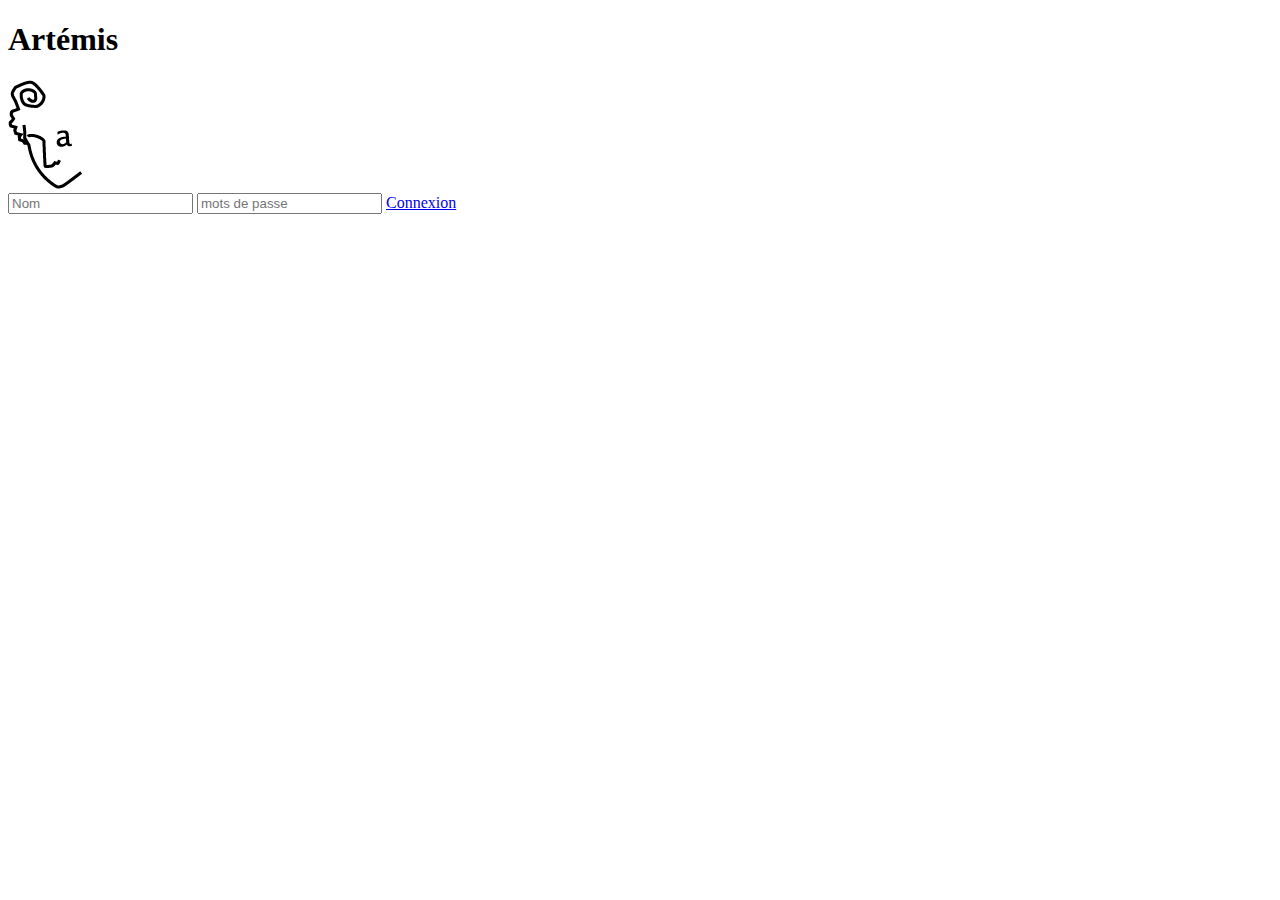
==== admin.html @ cd1d28d1 "creation de la page de connexion" ====
<!DOCTYPE html>
<html lang="fr">
<head>
    <meta charset="UTF-8">
    <meta name="viewport" content="width=device-width, initial-scale=1.0">
    <title>admin-artemis</title>
</head>
<body>
    <div class="interface">
        <h1>Artémis</h1>
        <img src="images/logo-artemis.png" alt="logo d'artemis">
        <form action="connexion">
            <input type="text" placeholder="Nom">
            <input type="password" placeholder="mots de passe">
            <a href="menu.html">Connexion</a>
        </form>
    </div>
</body>
</html>
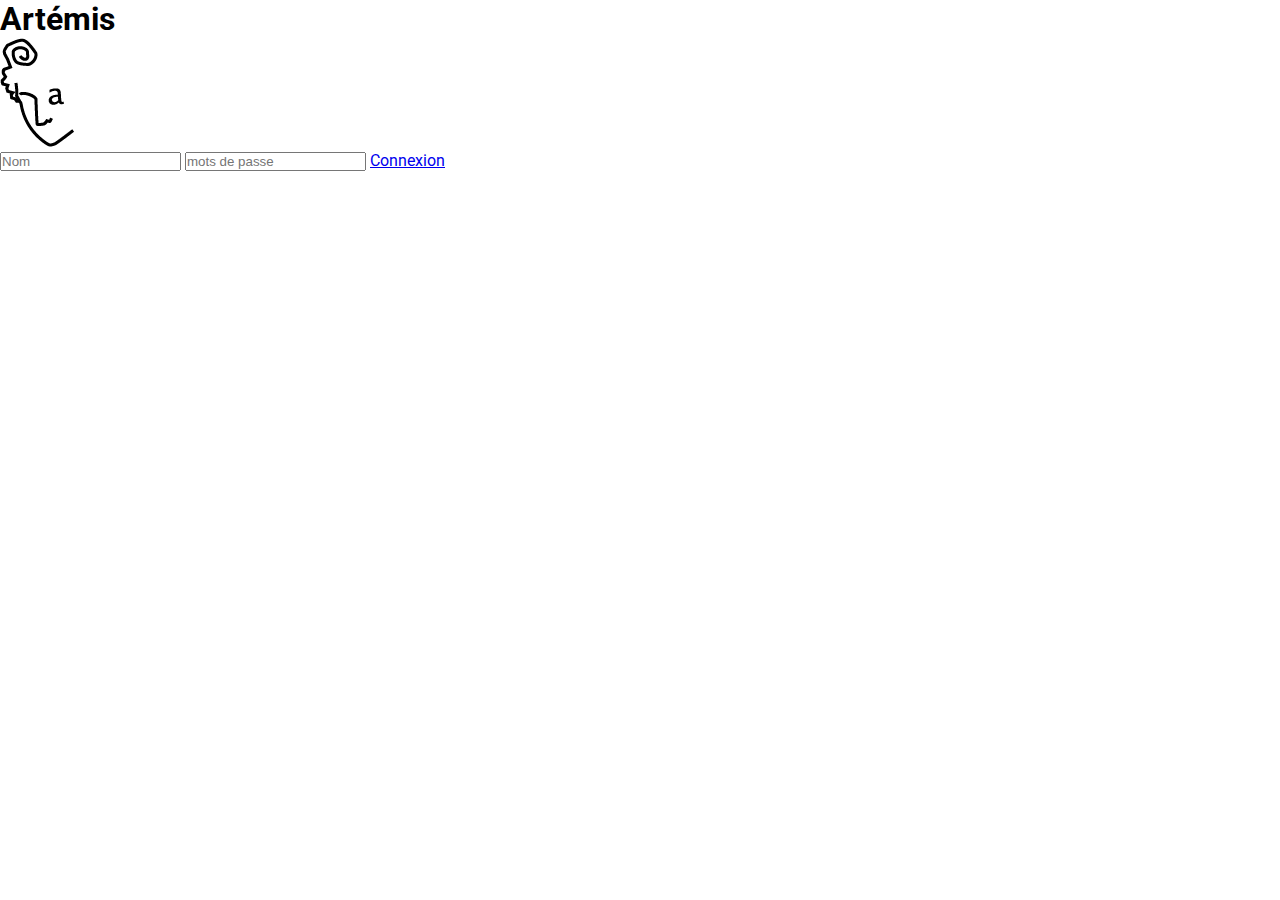
==== commit 937beb06: "scss creer et link rajouter" ====
--- a/admin.html
+++ b/admin.html
@@ -4,16 +4,22 @@
     <meta charset="UTF-8">
     <meta name="viewport" content="width=device-width, initial-scale=1.0">
     <title>admin-artemis</title>
+    <link rel="stylesheet" href="boilerplateSASS/style.css">
+    <link href="https://fonts.googleapis.com/css2?family=Playfair+Display:wght@400;500;700;900&family=Roboto:ital,wght@0,300;0,400;0,500;0,700;0,900;1,300;1,400&display=swap" rel="stylesheet"></head>
+    <script src="https://ajax.googleapis.com/ajax/libs/jquery/2.1.1/jquery.min.js"></script>
 </head>
 <body>
     <div class="interface">
-        <h1>Artémis</h1>
-        <img src="images/logo-artemis.png" alt="logo d'artemis">
+        <div class="titre">
+            <h1>Artémis</h1>
+            <img src="images/logo-artemis.png" alt="logo d'artemis">
+        </div>
         <form action="connexion">
             <input type="text" placeholder="Nom">
             <input type="password" placeholder="mots de passe">
             <a href="menu.html">Connexion</a>
         </form>
     </div>
+    <script src="js/script.js"></script>
 </body>
 </html>--- a/boilerplateSASS/style.css
+++ b/boilerplateSASS/style.css
@@ -0,0 +1,1447 @@
+:root {
+  --rose: #f2b3bf;
+  --bleu:#a0f2f2;
+  --jaune:#f2ce1b;
+  --orange:#f2a007;
+  --rougeorange:#f25d07;
+  --gris:#454545;
+  --blanc:#fff;
+  --noir:#000;
+}
+
+html {
+  font-family: 'Roboto', sans-serif;
+  font-size: 16px;
+}
+
+* {
+  margin: 0;
+  padding: 0;
+  -webkit-box-sizing: border-box;
+          box-sizing: border-box;
+}
+
+*:before {
+  margin: 0;
+  padding: 0;
+  -webkit-box-sizing: border-box;
+          box-sizing: border-box;
+}
+
+*:after {
+  margin: 0;
+  padding: 0;
+  -webkit-box-sizing: border-box;
+          box-sizing: border-box;
+}
+
+p {
+  letter-spacing: .25rem;
+  line-height: 2rem;
+}
+
+footer {
+  display: -webkit-box;
+  display: -ms-flexbox;
+  display: flex;
+  -webkit-box-orient: vertical;
+  -webkit-box-direction: normal;
+      -ms-flex-direction: column;
+          flex-direction: column;
+  -webkit-box-align: center;
+      -ms-flex-align: center;
+          align-items: center;
+  background-color: var(--rose);
+}
+
+footer p:last-of-type {
+  width: 80%;
+  font-size: .4rem;
+  text-align: center;
+  line-height: .5rem;
+  opacity: .5;
+}
+
+footer p:last-of-type a {
+  color: var(--noir);
+  text-decoration: none;
+}
+
+@-webkit-keyframes haut {
+  from {
+    opacity: 0;
+    top: 0;
+  }
+  to {
+    opacity: .5;
+    top: -100%;
+  }
+}
+
+@keyframes haut {
+  from {
+    opacity: 0;
+    top: 0;
+  }
+  to {
+    opacity: .5;
+    top: -100%;
+  }
+}
+
+@-webkit-keyframes bas {
+  from {
+    opacity: 0;
+    top: 0;
+  }
+  to {
+    opacity: .5;
+    top: 100%;
+  }
+}
+
+@keyframes bas {
+  from {
+    opacity: 0;
+    top: 0;
+  }
+  to {
+    opacity: .5;
+    top: 100%;
+  }
+}
+
+@-webkit-keyframes defilement {
+  from {
+    right: -1000px;
+  }
+  to {
+    right: -450px;
+  }
+}
+
+@keyframes defilement {
+  from {
+    right: -1000px;
+  }
+  to {
+    right: -450px;
+  }
+}
+
+main > header {
+  display: -webkit-box;
+  display: -ms-flexbox;
+  display: flex;
+  -webkit-box-orient: vertical;
+  -webkit-box-direction: normal;
+      -ms-flex-direction: column;
+          flex-direction: column;
+  position: relative;
+  min-height: 80vh;
+  max-height: 80vh;
+  margin: 0 0 6rem 0;
+  overflow: hidden;
+}
+
+main > header div.titre-hero {
+  position: relative;
+  margin: 0 0 0 5em;
+}
+
+main > header div.titre-hero h1 {
+  position: relative;
+  top: 8em;
+  left: 5rem;
+  font-weight: 300;
+  color: var(--gris);
+}
+
+main > header div.titre-hero h1 strong {
+  position: relative;
+  top: -3rem;
+  font-family: 'Playfair Display', serif;
+  font-size: 9rem;
+  color: var(--rose);
+  text-transform: uppercase;
+}
+
+main > header div.titre-hero h1 strong::before {
+  content: 'VOYAGER';
+  position: absolute;
+  top: 0;
+  font-size: 9rem;
+  color: var(--rose);
+  opacity: .5;
+  -webkit-animation: haut;
+          animation: haut;
+  -webkit-animation-duration: 2s;
+          animation-duration: 2s;
+  -webkit-animation-fill-mode: forwards;
+          animation-fill-mode: forwards;
+}
+
+main > header div.titre-hero h1 strong::after {
+  content: 'VOYAGER';
+  position: absolute;
+  top: 0;
+  left: 0;
+  font-size: 9rem;
+  color: var(--rose);
+  opacity: .5;
+  -webkit-animation: bas;
+          animation: bas;
+  -webkit-animation-duration: 2s;
+          animation-duration: 2s;
+  -webkit-animation-fill-mode: forwards;
+          animation-fill-mode: forwards;
+}
+
+main > header div.titre-hero p {
+  font-family: 'Playfair Display', serif;
+  position: relative;
+  top: 5rem;
+  left: 5rem;
+  color: var(--gris);
+}
+
+main > header img {
+  position: absolute;
+  right: 0;
+  bottom: 0;
+  top: 0;
+  z-index: 1;
+}
+
+main > header p.art {
+  font-family: 'Playfair Display', serif;
+  position: absolute;
+  right: 25rem;
+  top: 28rem;
+  font-size: 9rem;
+  color: var(--rose);
+  z-index: 100;
+}
+
+main > header p.art:after {
+  content: '';
+  position: absolute;
+  width: 50rem;
+  height: 10px;
+  top: 100px;
+  background-color: var(--rose);
+  -webkit-animation: defilement;
+          animation: defilement;
+  -webkit-animation-duration: 45s;
+          animation-duration: 45s;
+  -webkit-animation-fill-mode: forwards;
+          animation-fill-mode: forwards;
+  -webkit-animation-timing-function: ease-out;
+          animation-timing-function: ease-out;
+}
+
+main > header div.ariane {
+  letter-spacing: .25rem;
+  line-height: 2rem;
+  position: absolute;
+  bottom: 0;
+  left: 0;
+  right: 0;
+  padding: 1rem;
+  color: var(--blanc);
+  background-color: var(--rose);
+}
+
+main > header div.ariane a {
+  display: -webkit-box;
+  display: -ms-flexbox;
+  display: flex;
+  text-decoration: none;
+  color: var(--noir);
+  letter-spacing: .25rem;
+  line-height: 2rem;
+  color: var(--blanc);
+}
+
+main > header div.ariane a:hover {
+  color: var(--bleu);
+}
+
+section.listeProduits div.liste {
+  display: -webkit-box;
+  display: -ms-flexbox;
+  display: flex;
+  -ms-flex-wrap: wrap;
+      flex-wrap: wrap;
+  -webkit-box-align: center;
+      -ms-flex-align: center;
+          align-items: center;
+  -webkit-box-pack: center;
+      -ms-flex-pack: center;
+          justify-content: center;
+}
+
+section.listeProduits article {
+  display: -webkit-box;
+  display: -ms-flexbox;
+  display: flex;
+  -webkit-box-orient: vertical;
+  -webkit-box-direction: normal;
+      -ms-flex-direction: column;
+          flex-direction: column;
+  -webkit-box-align: center;
+      -ms-flex-align: center;
+          align-items: center;
+  margin: 3em;
+  width: 580px;
+  height: 820px;
+}
+
+section.listeProduits article div.nom-prix {
+  display: -webkit-box;
+  display: -ms-flexbox;
+  display: flex;
+  -webkit-box-align: center;
+      -ms-flex-align: center;
+          align-items: center;
+  width: 100%;
+  font-size: 2rem;
+}
+
+section.listeProduits article div.nom-prix h3 {
+  font-family: 'Playfair Display', serif;
+  margin: 0 auto 0 0;
+  font-weight: 500;
+}
+
+section.listeProduits article p {
+  letter-spacing: .25rem;
+  line-height: 2rem;
+}
+
+section.listeProduits article a {
+  display: -webkit-box;
+  display: -ms-flexbox;
+  display: flex;
+  text-decoration: none;
+  color: var(--noir);
+  border: 3px solid var(--gris);
+  border-radius: 1rem;
+  color: var(--gris);
+  font-weight: 800;
+  -webkit-box-align: center;
+      -ms-flex-align: center;
+          align-items: center;
+  -webkit-box-pack: center;
+      -ms-flex-pack: center;
+          justify-content: center;
+  margin: 2rem 0 0 0;
+  height: .8em;
+  width: .8em;
+  border-radius: 50%;
+  font-size: 6rem;
+  -webkit-transition: .2s;
+  transition: .2s;
+}
+
+section.listeProduits article a:hover {
+  border-color: var(--bleu);
+  color: var(--blanc);
+  background-color: var(--bleu);
+}
+
+section#produits {
+  display: -webkit-box;
+  display: -ms-flexbox;
+  display: flex;
+  -webkit-box-orient: vertical;
+  -webkit-box-direction: normal;
+      -ms-flex-direction: column;
+          flex-direction: column;
+  -webkit-box-align: center;
+      -ms-flex-align: center;
+          align-items: center;
+  text-align: center;
+  overflow: hidden;
+}
+
+section#produits div.titre-section {
+  position: relative;
+}
+
+section#produits div.titre-section h2 {
+  font-family: 'Playfair Display', serif;
+  margin: 1em;
+  color: var(--gris);
+  font-size: 6rem;
+  font-weight: 500;
+  text-transform: uppercase;
+}
+
+section#produits div.titre-section span {
+  font-family: 'Playfair Display', serif;
+  position: absolute;
+  top: 2rem;
+  left: 2rem;
+  color: var(--gris);
+  font-size: 4rem;
+  text-transform: uppercase;
+  z-index: 50;
+}
+
+section#produits div.titre-section span:last-of-type {
+  font-size: 20em;
+  top: -4rem;
+  left: 3rem;
+  opacity: 0.2;
+  z-index: 20;
+}
+
+section#produits article.detail {
+  position: relative;
+  display: -webkit-box;
+  display: -ms-flexbox;
+  display: flex;
+  -ms-flex-wrap: wrap;
+      flex-wrap: wrap;
+  margin: 3rem 0 7rem 0;
+  -webkit-box-pack: justify;
+      -ms-flex-pack: justify;
+          justify-content: space-between;
+  max-width: 1120px;
+}
+
+section#produits article.detail h3 {
+  font-family: 'Playfair Display', serif;
+  position: absolute;
+  right: -1rem;
+  top: -3rem;
+  font-size: 10rem;
+}
+
+section#produits article.detail h3:after {
+  content: '';
+  position: absolute;
+  top: 13rem;
+  right: -30rem;
+  width: 40vw;
+  height: 5px;
+  background-color: var(--noir);
+  overflow: hidden;
+}
+
+section#produits article.detail img {
+  margin: 2rem auto;
+}
+
+section#produits article.detail p {
+  width: 50%;
+  text-align: left;
+}
+
+section#produits article.detail div.prix-panier {
+  display: -webkit-box;
+  display: -ms-flexbox;
+  display: flex;
+  -webkit-box-orient: vertical;
+  -webkit-box-direction: normal;
+      -ms-flex-direction: column;
+          flex-direction: column;
+  -webkit-box-align: center;
+      -ms-flex-align: center;
+          align-items: center;
+}
+
+section#produits article.detail div.prix-panier p {
+  font-size: 2rem;
+  margin: 0;
+}
+
+section#produits article.detail div.prix-panier a {
+  display: -webkit-box;
+  display: -ms-flexbox;
+  display: flex;
+  text-decoration: none;
+  color: var(--noir);
+  border: 3px solid var(--gris);
+  border-radius: 1rem;
+  color: var(--gris);
+  font-weight: 800;
+  letter-spacing: .25rem;
+  line-height: 2rem;
+  margin: 2rem 0;
+  padding: .8rem;
+  -webkit-transition: .2s;
+  transition: .2s;
+}
+
+section#produits article.detail div.prix-panier a:hover {
+  border-color: var(--bleu);
+  color: var(--blanc);
+  background-color: var(--bleu);
+}
+
+section#produits h4 {
+  font-family: 'Playfair Display', serif;
+  position: relative;
+  width: 100vw;
+  left: 0;
+  right: 0;
+  margin: 0 0 3rem 0;
+  font-size: 3rem;
+}
+
+section#produits h4:before {
+  content: '';
+  position: absolute;
+  left: 0;
+  top: 2rem;
+  width: 30vw;
+  height: 10px;
+  background-color: var(--rose);
+}
+
+section#produits h4:after {
+  content: '';
+  position: absolute;
+  right: 0;
+  top: 2rem;
+  width: 30vw;
+  height: 10px;
+  background-color: var(--rose);
+}
+
+section#produits div.suggestions {
+  display: -webkit-box;
+  display: -ms-flexbox;
+  display: flex;
+  margin: 0 0 5rem 0;
+}
+
+section#produits div.suggestions article {
+  margin: 0 2rem;
+  width: 360px;
+  -ms-flex-pack: distribute;
+      justify-content: space-around;
+}
+
+section#produits div.suggestions article div.nom-prix {
+  text-align: left;
+}
+
+section#produits div.suggestions article div.nom-prix h5 {
+  font-family: 'Playfair Display', serif;
+  font-size: 2rem;
+}
+
+section#produits div.suggestions article a {
+  display: -webkit-box;
+  display: -ms-flexbox;
+  display: flex;
+  text-decoration: none;
+  color: var(--noir);
+  border: 3px solid var(--gris);
+  border-radius: 1rem;
+  color: var(--gris);
+  font-weight: 800;
+  -webkit-box-align: center;
+      -ms-flex-align: center;
+          align-items: center;
+  -webkit-box-pack: center;
+      -ms-flex-pack: center;
+          justify-content: center;
+  margin: 2rem 0 0 0;
+  height: .8em;
+  width: .8em;
+  border-radius: 50%;
+  font-size: 6rem;
+  -webkit-transition: .2s;
+  transition: .2s;
+  margin: auto 0;
+  font-size: 4rem;
+}
+
+section#produits div.suggestions article a:hover {
+  border-color: var(--bleu);
+  color: var(--blanc);
+  background-color: var(--bleu);
+}
+
+@-webkit-keyframes hover-fleche {
+  from {
+    background-color: none;
+  }
+  to {
+    background-color: var(--bleu);
+  }
+}
+
+@keyframes hover-fleche {
+  from {
+    background-color: none;
+  }
+  to {
+    background-color: var(--bleu);
+  }
+}
+
+.carousel {
+  display: -webkit-box;
+  display: -ms-flexbox;
+  display: flex;
+  -webkit-box-orient: vertical;
+  -webkit-box-direction: normal;
+      -ms-flex-direction: column;
+          flex-direction: column;
+  -webkit-box-align: center;
+      -ms-flex-align: center;
+          align-items: center;
+  position: relative;
+  height: 580px;
+  width: 50%;
+  margin: 4rem auto;
+}
+
+.carousel .carousel-fleche {
+  position: absolute;
+  top: 50%;
+  -webkit-transform: translateY(-50%);
+          transform: translateY(-50%);
+  background: transparent;
+  border: 0;
+  cursor: pointer;
+}
+
+.carousel .carousel-fleche img {
+  width: 3rem;
+  z-index: 100;
+  border-radius: 50%;
+}
+
+.carousel .carousel-fleche img:hover {
+  -webkit-animation: hover-fleche;
+          animation: hover-fleche;
+  -webkit-animation-duration: .2s;
+          animation-duration: .2s;
+  -webkit-animation-fill-mode: forwards;
+          animation-fill-mode: forwards;
+}
+
+.carousel .gauche {
+  left: -4rem;
+  -webkit-transform: rotateZ(180deg);
+          transform: rotateZ(180deg);
+}
+
+.carousel .droite {
+  right: -4rem;
+}
+
+.carousel .cacher {
+  display: none;
+}
+
+.carousel .carousel_liste-container {
+  height: 100%;
+  width: 468px;
+  position: relative;
+  overflow: hidden;
+}
+
+.carousel .carousel_liste-container .carousel-liste {
+  list-style-type: none;
+  position: relative;
+  height: 100%;
+  -webkit-transition: -webkit-transform 250ms ease-in;
+  transition: -webkit-transform 250ms ease-in;
+  transition: transform 250ms ease-in;
+  transition: transform 250ms ease-in, -webkit-transform 250ms ease-in;
+}
+
+.carousel .carousel_liste-container .carousel-liste .carousel-item {
+  position: absolute;
+  top: 0;
+  bottom: 0;
+  width: 100%;
+}
+
+.carousel .carousel_liste-container .carousel-liste .carousel-item .carousel-image {
+  width: 100%;
+  height: 100%;
+  -o-object-fit: cover;
+     object-fit: cover;
+}
+
+.carousel .carousel-nav {
+  display: -webkit-box;
+  display: -ms-flexbox;
+  display: flex;
+  -webkit-box-pack: center;
+      -ms-flex-pack: center;
+          justify-content: center;
+  padding: 10px 0;
+}
+
+.carousel .carousel-nav .carousel-indicator {
+  border: 0;
+  border-radius: 50%;
+  height: 15px;
+  width: 15px;
+  margin: 0 12px;
+  background-color: rgba(0, 0, 0, 0.3);
+  cursor: pointer;
+}
+
+.carousel .carousel-nav .carousel-indicator:first-of-type:hover {
+  background-color: var(--jaune);
+}
+
+.carousel .carousel-nav .carousel-indicator:last-of-type:hover {
+  background-color: var(--bleu);
+}
+
+.carousel .carousel-nav .carousel-indicator:hover {
+  background-color: var(--rose);
+}
+
+.carousel .carousel-nav .focus {
+  background-color: rgba(0, 0, 0, 0.7);
+}
+
+a.voirProduit {
+  display: -webkit-box;
+  display: -ms-flexbox;
+  display: flex;
+  text-decoration: none;
+  color: var(--noir);
+  border: 3px solid var(--gris);
+  border-radius: 1rem;
+  color: var(--gris);
+  font-weight: 800;
+  letter-spacing: .25rem;
+  line-height: 2rem;
+  padding: 1rem;
+  margin-bottom: 3rem;
+  -webkit-transition: .2s;
+  transition: .2s;
+}
+
+a.voirProduit:hover {
+  border-color: var(--bleu);
+  color: var(--blanc);
+  background-color: var(--bleu);
+}
+
+section#commander {
+  display: -webkit-box;
+  display: -ms-flexbox;
+  display: flex;
+  -webkit-box-orient: vertical;
+  -webkit-box-direction: normal;
+      -ms-flex-direction: column;
+          flex-direction: column;
+  -webkit-box-align: center;
+      -ms-flex-align: center;
+          align-items: center;
+  background-color: var(--bleu);
+}
+
+section#commander div.titre-commander {
+  position: relative;
+}
+
+section#commander div.titre-commander span {
+  font-family: 'Playfair Display', serif;
+  position: absolute;
+  top: 5rem;
+  left: 8rem;
+  font-size: 2rem;
+  color: var(--gris);
+  opacity: .8;
+}
+
+section#commander div.titre-commander h2 {
+  font-family: 'Playfair Display', serif;
+  margin: 1em;
+  color: var(--gris);
+  font-size: 6rem;
+  font-weight: 500;
+  text-transform: uppercase;
+}
+
+section#commander p {
+  margin: 1rem;
+}
+
+section#commander p strong {
+  font-family: 'Playfair Display', serif;
+  margin: 0 1rem;
+  font-size: 5rem;
+  font-weight: 300;
+  color: var(--blanc);
+}
+
+section#commander strong.one {
+  display: inline-block;
+  -webkit-transform: rotateZ(45deg);
+          transform: rotateZ(45deg);
+}
+
+section#commander strong.two {
+  display: inline-block;
+  -webkit-transform: rotateZ(-45deg);
+          transform: rotateZ(-45deg);
+}
+
+section#commander strong.three {
+  display: inline-block;
+  -webkit-transform: rotateZ(20);
+          transform: rotateZ(20);
+}
+
+section#commander p:last-of-type {
+  margin: 1em 0 6rem 0;
+  font-size: 3rem;
+  color: var(--blanc);
+}
+
+section#about {
+  display: -webkit-box;
+  display: -ms-flexbox;
+  display: flex;
+  -webkit-box-orient: vertical;
+  -webkit-box-direction: normal;
+      -ms-flex-direction: column;
+          flex-direction: column;
+  -webkit-box-align: center;
+      -ms-flex-align: center;
+          align-items: center;
+  position: relative;
+  padding: 5em 0;
+}
+
+section#about h2 {
+  font-family: 'Playfair Display', serif;
+  margin: 0 auto 0 5rem;
+  font-size: 20em;
+  color: var(--gris);
+  z-index: 75;
+}
+
+section#about div.contenue-about {
+  display: -webkit-box;
+  display: -ms-flexbox;
+  display: flex;
+  -ms-flex-pack: distribute;
+      justify-content: space-around;
+}
+
+section#about div.contenue-about div.info {
+  width: 40%;
+  margin: 0 auto 0 5rem;
+  z-index: 55;
+}
+
+section#about div.contenue-about div.info p {
+  margin: 2rem 0;
+}
+
+section#about div.contenue-about div.sculpture {
+  font-family: 'Playfair Display', serif;
+  display: -webkit-box;
+  display: -ms-flexbox;
+  display: flex;
+  -webkit-box-orient: vertical;
+  -webkit-box-direction: normal;
+      -ms-flex-direction: column;
+          flex-direction: column;
+  -webkit-box-align: center;
+      -ms-flex-align: center;
+          align-items: center;
+  -ms-flex-pack: distribute;
+      justify-content: space-around;
+  position: absolute;
+  right: 20rem;
+  top: 0;
+  bottom: 0;
+  font-size: 8em;
+  color: var(--rose);
+  z-index: 50;
+  overflow: hidden;
+}
+
+section#about img {
+  position: absolute;
+  right: 0;
+  bottom: 0;
+  width: 650px;
+  z-index: 100;
+}
+
+section#horaire {
+  display: -webkit-box;
+  display: -ms-flexbox;
+  display: flex;
+  -webkit-box-orient: vertical;
+  -webkit-box-direction: normal;
+      -ms-flex-direction: column;
+          flex-direction: column;
+  -webkit-box-align: center;
+      -ms-flex-align: center;
+          align-items: center;
+  background-color: var(--jaune);
+  position: relative;
+}
+
+section#horaire h2 {
+  font-family: 'Playfair Display', serif;
+  margin: 1em;
+  color: var(--gris);
+  font-size: 6rem;
+  font-weight: 500;
+  text-transform: uppercase;
+}
+
+section#horaire div.horaire-contenu {
+  display: -webkit-box;
+  display: -ms-flexbox;
+  display: flex;
+  margin: 0 0 5rem 0;
+  width: 100%;
+  -webkit-box-pack: space-evenly;
+      -ms-flex-pack: space-evenly;
+          justify-content: space-evenly;
+}
+
+section#horaire div.horaire-contenu table {
+  letter-spacing: .25rem;
+  line-height: 2rem;
+  width: 45%;
+  z-index: 100;
+}
+
+section#horaire div.horaire-contenu table:before {
+  content: "";
+  position: absolute;
+  right: -5rem;
+  top: 0;
+  width: 30rem;
+  height: 30rem;
+  background-color: var(--bleu);
+  border-radius: 50%;
+  overflow: hidden;
+  z-index: 10;
+}
+
+section#horaire div.horaire-contenu table tr > td {
+  z-index: 500;
+}
+
+section#horaire div.horaire-contenu p {
+  width: 45%;
+}
+
+section#livraison {
+  display: -webkit-box;
+  display: -ms-flexbox;
+  display: flex;
+  -webkit-box-orient: vertical;
+  -webkit-box-direction: normal;
+      -ms-flex-direction: column;
+          flex-direction: column;
+  -webkit-box-align: center;
+      -ms-flex-align: center;
+          align-items: center;
+  background-color: var(--jaune);
+  text-align: center;
+}
+
+section#livraison h2 {
+  font-family: 'Playfair Display', serif;
+  margin: 1em;
+  color: var(--gris);
+  font-size: 6rem;
+  font-weight: 500;
+  text-transform: uppercase;
+}
+
+section#livraison form {
+  display: -webkit-box;
+  display: -ms-flexbox;
+  display: flex;
+  -webkit-box-orient: vertical;
+  -webkit-box-direction: normal;
+      -ms-flex-direction: column;
+          flex-direction: column;
+  -webkit-box-align: center;
+      -ms-flex-align: center;
+          align-items: center;
+  margin: 1rem 0 3rem 0;
+}
+
+section#livraison form input {
+  letter-spacing: .25rem;
+  line-height: 2rem;
+  margin: 1rem;
+  border: none;
+  padding: .8rem;
+  font-size: 1rem;
+}
+
+section#livraison form input.submit {
+  border: 3px solid var(--gris);
+  border-radius: 1rem;
+  color: var(--gris);
+  font-weight: 800;
+  border-color: var(--blanc);
+  color: var(--blanc);
+  background-color: var(--jaune);
+  -webkit-transition: .2s;
+  transition: .2s;
+}
+
+section#livraison form input.submit:hover {
+  border-color: var(--gris);
+  color: var(--jaune);
+  background-color: var(--gris);
+}
+
+section#promotion {
+  display: -webkit-box;
+  display: -ms-flexbox;
+  display: flex;
+  -webkit-box-orient: vertical;
+  -webkit-box-direction: normal;
+      -ms-flex-direction: column;
+          flex-direction: column;
+  -webkit-box-align: center;
+      -ms-flex-align: center;
+          align-items: center;
+}
+
+section#promotion h2 {
+  font-family: 'Playfair Display', serif;
+  margin: 1em;
+  color: var(--gris);
+  font-size: 6rem;
+  font-weight: 500;
+  text-transform: uppercase;
+}
+
+section#promotion article {
+  width: 80%;
+  display: -webkit-box;
+  display: -ms-flexbox;
+  display: flex;
+}
+
+section#promotion article img {
+  width: 100%;
+}
+
+section#promotion article div.contenu-promo {
+  margin: 0 2rem;
+}
+
+section#promotion article div.contenu-promo h3 {
+  font-family: 'Playfair Display', serif;
+  font-size: 4rem;
+  font-weight: 500;
+}
+
+section#promotion article div.contenu-promo p.price, section#promotion article div.contenu-promo p.first-price {
+  margin: 2rem 0;
+  font-size: 3rem;
+}
+
+section#promotion article div.contenu-promo p.first-price {
+  color: var(--rougeorange);
+  text-decoration: line-through;
+}
+
+section#promotion a {
+  display: -webkit-box;
+  display: -ms-flexbox;
+  display: flex;
+  text-decoration: none;
+  color: var(--noir);
+  letter-spacing: .25rem;
+  line-height: 2rem;
+  border: 3px solid var(--gris);
+  border-radius: 1rem;
+  color: var(--gris);
+  font-weight: 800;
+  margin: 4em 0;
+  padding: .8rem;
+  -webkit-transition: .2s;
+  transition: .2s;
+}
+
+section#promotion a:hover {
+  background-color: var(--rougeorange);
+  border-color: var(--rougeorange);
+  color: var(--blanc);
+}
+
+@-webkit-keyframes hover-social {
+  from {
+    background-color: none;
+  }
+  to {
+    background-color: var(--bleu);
+  }
+}
+
+@keyframes hover-social {
+  from {
+    background-color: none;
+  }
+  to {
+    background-color: var(--bleu);
+  }
+}
+
+@-webkit-keyframes hover-form {
+  from {
+    background-color: var(--rose);
+  }
+  to {
+    background-color: var(--jaune);
+  }
+}
+
+@keyframes hover-form {
+  from {
+    background-color: var(--rose);
+  }
+  to {
+    background-color: var(--jaune);
+  }
+}
+
+section#question {
+  display: -webkit-box;
+  display: -ms-flexbox;
+  display: flex;
+  -webkit-box-orient: vertical;
+  -webkit-box-direction: normal;
+      -ms-flex-direction: column;
+          flex-direction: column;
+  -webkit-box-align: center;
+      -ms-flex-align: center;
+          align-items: center;
+  -ms-flex-pack: distribute;
+      justify-content: space-around;
+  margin: 3em 0 6em 0;
+}
+
+section#question h2 {
+  font-family: 'Playfair Display', serif;
+  margin: 1em;
+  color: var(--gris);
+  font-size: 6rem;
+  font-weight: 500;
+  text-transform: uppercase;
+}
+
+section#question div.contenu-question {
+  display: -webkit-box;
+  display: -ms-flexbox;
+  display: flex;
+}
+
+section#question div.contenu-question div.info {
+  position: relative;
+  top: -4rem;
+  margin: 0 5rem;
+}
+
+section#question div.contenu-question div.info img {
+  margin: 2rem auto;
+}
+
+section#question div.contenu-question div.info address {
+  letter-spacing: .25rem;
+  line-height: 2rem;
+  text-transform: italic;
+}
+
+section#question div.contenu-question div.info ul.social {
+  display: -webkit-box;
+  display: -ms-flexbox;
+  display: flex;
+  -webkit-box-pack: space-evenly;
+      -ms-flex-pack: space-evenly;
+          justify-content: space-evenly;
+  list-style-type: none;
+}
+
+section#question div.contenu-question div.info ul.social img {
+  width: 2rem;
+  border-radius: 50%;
+}
+
+section#question div.contenu-question div.info ul.social img:hover {
+  -webkit-animation: hover-social;
+          animation: hover-social;
+  -webkit-animation-duration: .2s;
+          animation-duration: .2s;
+  -webkit-animation-fill-mode: forwards;
+          animation-fill-mode: forwards;
+}
+
+section#question div.contenu-question form {
+  display: -webkit-box;
+  display: -ms-flexbox;
+  display: flex;
+  -webkit-box-orient: vertical;
+  -webkit-box-direction: normal;
+      -ms-flex-direction: column;
+          flex-direction: column;
+  -webkit-box-align: center;
+      -ms-flex-align: center;
+          align-items: center;
+  margin: auto;
+}
+
+section#question div.contenu-question form input {
+  letter-spacing: .25rem;
+  line-height: 2rem;
+  width: 40em;
+  margin: 0 1rem 1rem 1rem;
+  padding: .5rem;
+  border: none;
+  border-radius: 3px;
+  background-color: var(--rose);
+}
+
+section#question div.contenu-question form input:focus {
+  -webkit-animation: hover-form;
+          animation: hover-form;
+  -webkit-animation-duration: .2s;
+          animation-duration: .2s;
+  -webkit-animation-fill-mode: forwards;
+          animation-fill-mode: forwards;
+}
+
+section#question div.contenu-question form input:last-of-type {
+  border: 3px solid var(--gris);
+  border-radius: 1rem;
+  color: var(--gris);
+  font-weight: 800;
+  width: 10em;
+  border-color: var(--rose);
+  color: var(--rose);
+  font-size: 1rem;
+  background-color: var(--blanc);
+  -webkit-transition: .2s;
+  transition: .2s;
+}
+
+section#question div.contenu-question form input:last-of-type:hover {
+  border-color: var(--rose);
+  color: var(--blanc);
+  background-color: var(--rose);
+}
+
+@-webkit-keyframes hover-nav {
+  from {
+    color: var(--noir);
+  }
+  to {
+    color: var(--rougeorange);
+  }
+}
+
+@keyframes hover-nav {
+  from {
+    color: var(--noir);
+  }
+  to {
+    color: var(--rougeorange);
+  }
+}
+
+@-webkit-keyframes hover-client {
+  from {
+    background-color: none;
+  }
+  to {
+    background-color: var(--bleu);
+  }
+}
+
+@keyframes hover-client {
+  from {
+    background-color: none;
+  }
+  to {
+    background-color: var(--bleu);
+  }
+}
+
+@-webkit-keyframes hover-langue {
+  from {
+    background-color: none;
+  }
+  to {
+    background-color: var(--rose);
+  }
+}
+
+@keyframes hover-langue {
+  from {
+    background-color: none;
+  }
+  to {
+    background-color: var(--rose);
+  }
+}
+
+header {
+  height: 3rem;
+  background-color: rgba(255, 255, 255, 0.473);
+}
+
+header div {
+  position: relative;
+  display: -webkit-box;
+  display: -ms-flexbox;
+  display: flex;
+  -webkit-box-align: center;
+      -ms-flex-align: center;
+          align-items: center;
+  z-index: 1000;
+}
+
+header div img {
+  width: 2rem;
+  margin: 0 1rem;
+}
+
+header div nav {
+  display: -webkit-box;
+  display: -ms-flexbox;
+  display: flex;
+  width: 80%;
+}
+
+header div nav ul {
+  display: -webkit-box;
+  display: -ms-flexbox;
+  display: flex;
+  list-style-type: none;
+  width: 100%;
+  -ms-flex-pack: distribute;
+      justify-content: space-around;
+}
+
+header div nav ul a {
+  display: -webkit-box;
+  display: -ms-flexbox;
+  display: flex;
+  text-decoration: none;
+  color: var(--noir);
+  padding: 1rem;
+}
+
+header div nav ul a:hover {
+  -webkit-animation: hover-nav;
+          animation: hover-nav;
+  -webkit-animation-duration: .2s;
+          animation-duration: .2s;
+  -webkit-animation-fill-mode: forwards;
+          animation-fill-mode: forwards;
+}
+
+header div div.soulignement {
+  position: absolute;
+  width: 5rem;
+  height: 5px;
+  bottom: 0;
+  background-color: var(--rose);
+  z-index: 100;
+}
+
+header div ul.client, header div ul.langue {
+  display: -webkit-box;
+  display: -ms-flexbox;
+  display: flex;
+  list-style-type: none;
+  margin-right: 8rem;
+}
+
+header div ul.client li > img, header div ul.langue li > img {
+  border-radius: 50%;
+  cursor: pointer;
+}
+
+header div ul.client li > img:hover, header div ul.langue li > img:hover {
+  -webkit-animation: hover-client;
+          animation: hover-client;
+  -webkit-animation-duration: .2s;
+          animation-duration: .2s;
+  -webkit-animation-fill-mode: forwards;
+          animation-fill-mode: forwards;
+}
+
+header div ul.langue {
+  margin: 0 2rem 0 auto;
+}
+
+header div ul.langue li {
+  margin: 0 .2rem;
+  border-radius: 50%;
+  opacity: .3;
+  cursor: pointer;
+}
+
+header div ul.langue li:hover {
+  -webkit-animation: hover-langue;
+          animation: hover-langue;
+  -webkit-animation-duration: .2s;
+          animation-duration: .2s;
+  -webkit-animation-fill-mode: forwards;
+          animation-fill-mode: forwards;
+}
+
+header div ul.langue li.onFocus {
+  opacity: 1;
+}
+
+header div a > img.up {
+  -webkit-transform: rotateZ(-90deg);
+          transform: rotateZ(-90deg);
+}
+
+header div a#up {
+  position: absolute;
+  right: 8rem;
+}
+
+header div a#up img {
+  border-radius: 50%;
+}
+
+header div a#up img:hover {
+  -webkit-animation: hover-langue;
+          animation: hover-langue;
+  -webkit-animation-duration: .2s;
+          animation-duration: .2s;
+  -webkit-animation-fill-mode: forwards;
+          animation-fill-mode: forwards;
+}
+
+header div a.hidden {
+  display: none;
+}
+
+div.sticky {
+  position: fixed;
+  top: 0;
+  left: 0;
+  right: 0;
+  background-color: rgba(255, 255, 255, 0.8);
+  z-index: 2000;
+}
+/*# sourceMappingURL=style.css.map */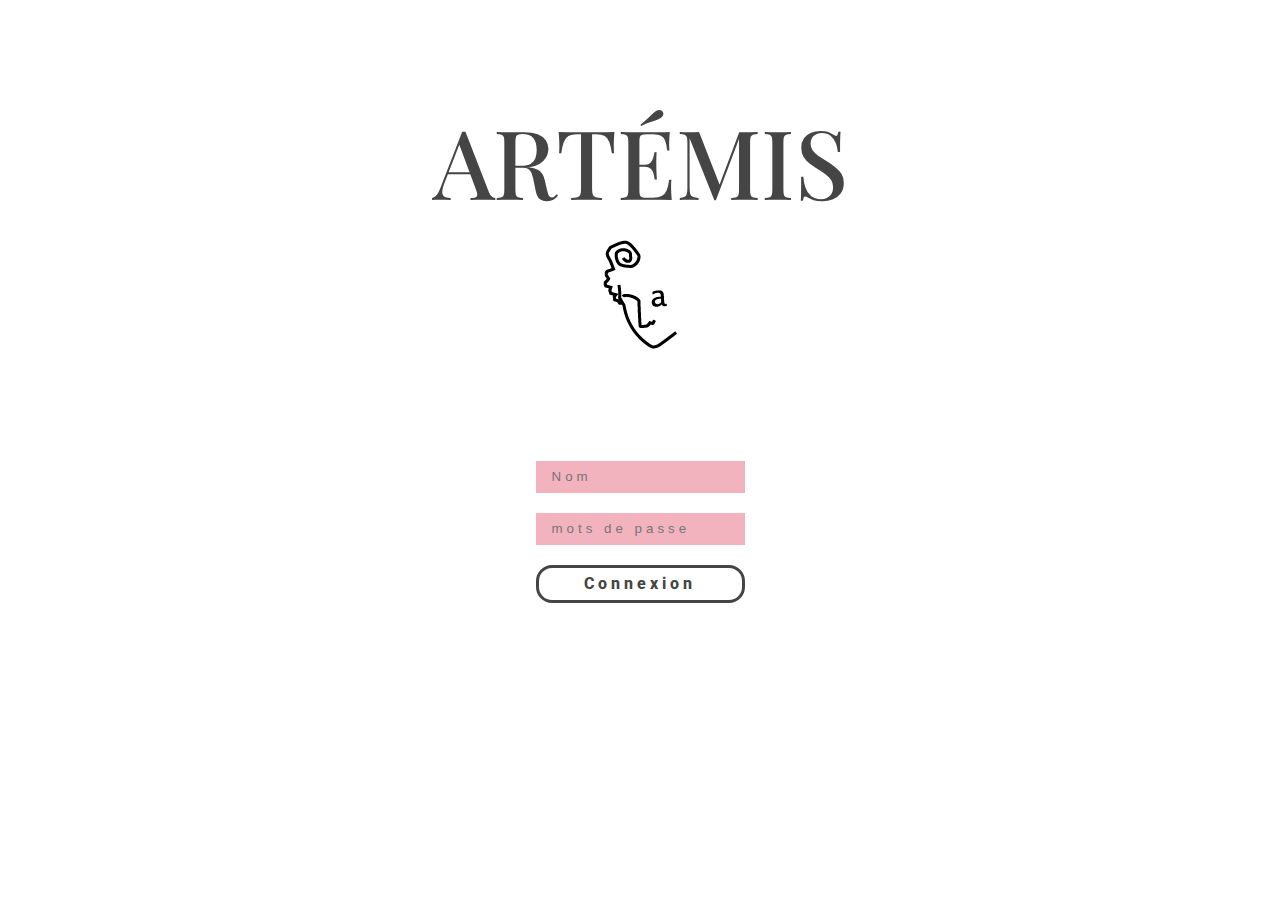
==== commit 7595db5c: "page connexion done" ====
--- a/admin.html
+++ b/admin.html
@@ -9,12 +9,12 @@
     <script src="https://ajax.googleapis.com/ajax/libs/jquery/2.1.1/jquery.min.js"></script>
 </head>
 <body>
-    <div class="interface">
-        <div class="titre">
+    <div class="admin-interface">
+        <div class="admin-titre">
             <h1>Artémis</h1>
             <img src="images/logo-artemis.png" alt="logo d'artemis">
         </div>
-        <form action="connexion">
+        <form action="connexion" class="index">
             <input type="text" placeholder="Nom">
             <input type="password" placeholder="mots de passe">
             <a href="menu.html">Connexion</a>
--- a/boilerplateSASS/style.css
+++ b/boilerplateSASS/style.css
@@ -1444,4 +1444,82 @@
   background-color: rgba(255, 255, 255, 0.8);
   z-index: 2000;
 }
+
+div.admin-interface, div.admin-interface div.admin-titre {
+  display: -webkit-box;
+  display: -ms-flexbox;
+  display: flex;
+  -webkit-box-orient: vertical;
+  -webkit-box-direction: normal;
+      -ms-flex-direction: column;
+          flex-direction: column;
+  -webkit-box-align: center;
+      -ms-flex-align: center;
+          align-items: center;
+}
+
+div.admin-interface div.admin-titre {
+  margin: 0 0 2rem 0;
+}
+
+div.admin-interface div.admin-titre h1 {
+  font-family: 'Playfair Display', serif;
+  margin: 1em;
+  color: var(--gris);
+  font-size: 6rem;
+  font-weight: 500;
+  text-transform: uppercase;
+}
+
+div.admin-interface div.admin-titre img {
+  position: relative;
+  top: -5rem;
+}
+
+div.admin-interface form.index {
+  display: -ms-grid;
+  display: grid;
+  -ms-grid-columns: auto;
+      grid-template-columns: auto;
+  -ms-grid-rows: auto auto auto;
+      grid-template-rows: auto auto auto;
+  grid-gap: 20px;
+}
+
+div.admin-interface form.index input {
+  letter-spacing: .25rem;
+  line-height: 2rem;
+  padding: 0 1rem;
+  border: none;
+  background-color: var(--rose);
+}
+
+div.admin-interface form.index input:focus {
+  background-color: var(--jaune);
+}
+
+div.admin-interface form.index a {
+  display: -webkit-box;
+  display: -ms-flexbox;
+  display: flex;
+  text-decoration: none;
+  color: var(--noir);
+  border: 3px solid var(--gris);
+  border-radius: 1rem;
+  color: var(--gris);
+  font-weight: 800;
+  letter-spacing: .25rem;
+  line-height: 2rem;
+  -webkit-box-pack: center;
+      -ms-flex-pack: center;
+          justify-content: center;
+  -webkit-transition: .2s;
+  transition: .2s;
+}
+
+div.admin-interface form.index a:hover {
+  background-color: var(--jaune);
+  border-color: var(--jaune);
+  color: var(--blanc);
+}
 /*# sourceMappingURL=style.css.map */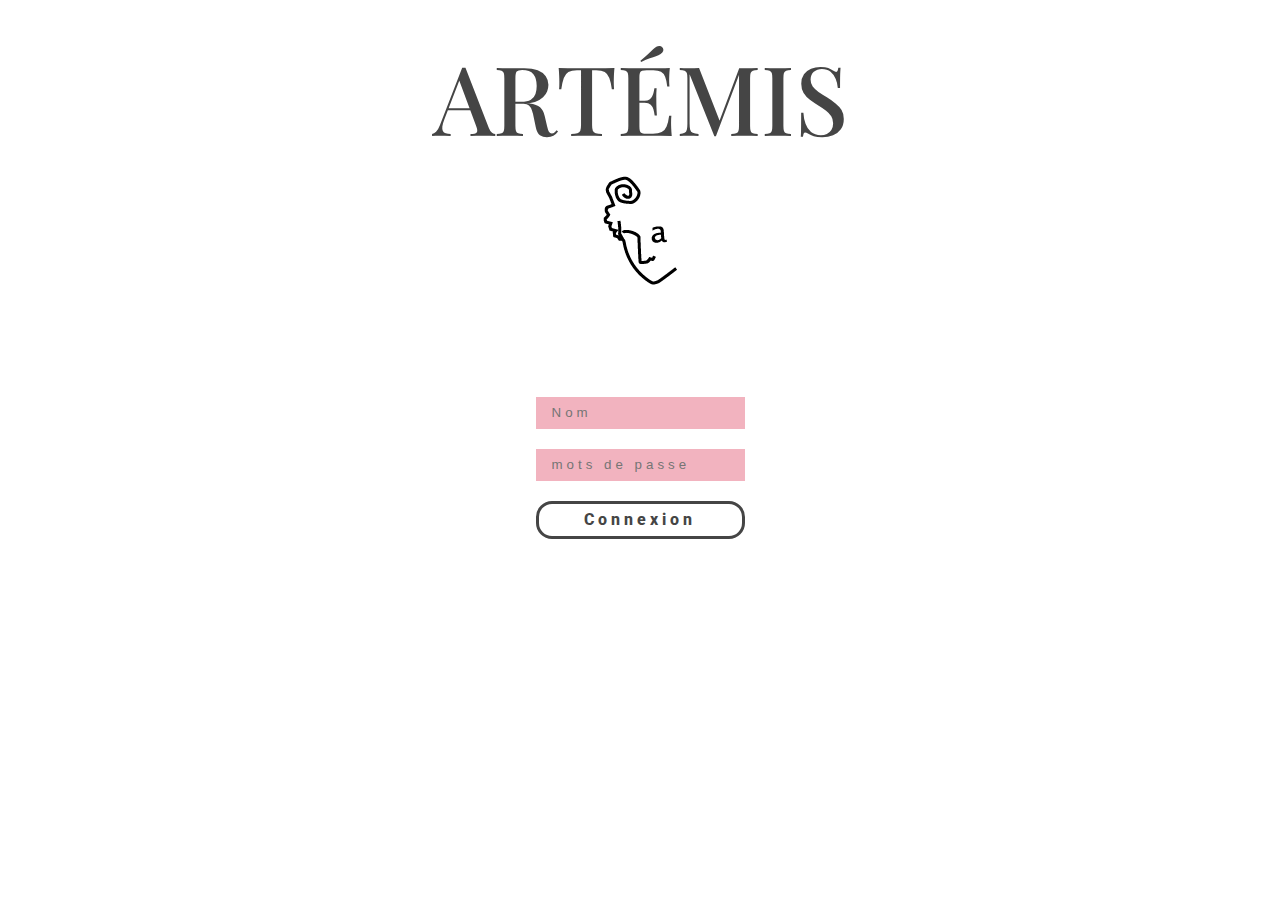
==== commit ef147979: "modif" ====
--- a/admin.html
+++ b/admin.html
@@ -17,7 +17,7 @@
         <form action="connexion" class="index">
             <input type="text" placeholder="Nom">
             <input type="password" placeholder="mots de passe">
-            <a href="menu.html">Connexion</a>
+            <a href="adminIndex.html">Connexion</a>
         </form>
     </div>
     <script src="js/script.js"></script>
--- a/boilerplateSASS/style.css
+++ b/boilerplateSASS/style.css
@@ -179,6 +179,7 @@
           animation-duration: 2s;
   -webkit-animation-fill-mode: forwards;
           animation-fill-mode: forwards;
+  z-index: 1;
 }
 
 main > header div.titre-hero h1 strong::after {
@@ -195,6 +196,7 @@
           animation-duration: 2s;
   -webkit-animation-fill-mode: forwards;
           animation-fill-mode: forwards;
+  z-index: 1;
 }
 
 main > header div.titre-hero p {
@@ -210,7 +212,7 @@
   right: 0;
   bottom: 0;
   top: 0;
-  z-index: 1;
+  z-index: 10;
 }
 
 main > header p.art {
@@ -1469,6 +1471,7 @@
   font-size: 6rem;
   font-weight: 500;
   text-transform: uppercase;
+  margin-top: 2rem;
 }
 
 div.admin-interface div.admin-titre img {
@@ -1522,4 +1525,189 @@
   border-color: var(--jaune);
   color: var(--blanc);
 }
+
+h2 {
+  font-family: 'Playfair Display', serif;
+  margin: 1em;
+  color: var(--gris);
+  font-size: 6rem;
+  font-weight: 500;
+  text-transform: uppercase;
+  font-size: 2rem;
+  margin-bottom: 4rem;
+}
+
+div.admin-liste {
+  display: -ms-grid;
+  display: grid;
+  -ms-grid-columns: auto auto;
+      grid-template-columns: auto auto;
+  -webkit-column-gap: 50px;
+          column-gap: 50px;
+  margin: 1rem 5rem;
+}
+
+div.admin-liste article {
+  margin: 3em;
+  width: 580px;
+  height: 820px;
+}
+
+div.admin-liste article div.nom-prix {
+  display: -webkit-box;
+  display: -ms-flexbox;
+  display: flex;
+  -webkit-box-align: center;
+      -ms-flex-align: center;
+          align-items: center;
+  width: 100%;
+  font-size: 2rem;
+}
+
+div.admin-liste article div.nom-prix h3 {
+  font-family: 'Playfair Display', serif;
+  margin: 0 auto 0 0;
+  font-weight: 500;
+}
+
+div.admin-liste article a {
+  display: -webkit-box;
+  display: -ms-flexbox;
+  display: flex;
+  text-decoration: none;
+  color: var(--noir);
+  letter-spacing: .25rem;
+  line-height: 2rem;
+  border: 3px solid var(--gris);
+  border-radius: 1rem;
+  color: var(--gris);
+  font-weight: 800;
+  margin: 1rem auto;
+  -webkit-box-pack: center;
+      -ms-flex-pack: center;
+          justify-content: center;
+  width: 40%;
+}
+
+div.admin-liste article a:hover {
+  background-color: var(--bleu);
+  border-color: var(--bleu);
+  color: var(--blanc);
+}
+
+div.admin-liste article a:last-of-type:hover {
+  background-color: var(--rougeorange);
+  border-color: var(--rougeorange);
+}
+
+ul.admin-index {
+  display: -ms-grid;
+  display: grid;
+  -ms-grid-columns: auto auto auto;
+      grid-template-columns: auto auto auto;
+  -webkit-column-gap: 50px;
+          column-gap: 50px;
+  list-style-type: none;
+}
+
+ul.admin-index li > a {
+  display: -webkit-box;
+  display: -ms-flexbox;
+  display: flex;
+  text-decoration: none;
+  color: var(--noir);
+  letter-spacing: .25rem;
+  line-height: 2rem;
+  padding: 5rem 1rem;
+  background-color: rgba(0, 0, 0, 0.048);
+  -webkit-transition: .2s;
+  transition: .2s;
+}
+
+ul.admin-index li > a:hover {
+  background-color: var(--jaune);
+  border-radius: 2rem;
+}
+
+ul.admin-index .rose:hover {
+  background-color: var(--rose);
+}
+
+ul.admin-index .bleu:hover {
+  background-color: var(--bleu);
+}
+
+div.edit {
+  display: -ms-grid;
+  display: grid;
+  -ms-grid-columns: auto auto;
+      grid-template-columns: auto auto;
+  -webkit-column-gap: 50px;
+          column-gap: 50px;
+  position: relative;
+  top: -2rem;
+  width: 80%;
+}
+
+div.edit div.container {
+  display: -webkit-box;
+  display: -ms-flexbox;
+  display: flex;
+  -webkit-box-pack: center;
+      -ms-flex-pack: center;
+          justify-content: center;
+  -webkit-box-align: center;
+      -ms-flex-align: center;
+          align-items: center;
+}
+
+div.edit div.container:last-of-type {
+  -webkit-box-pack: start;
+      -ms-flex-pack: start;
+          justify-content: start;
+}
+
+form.edit-create {
+  position: relative;
+  top: -3rem;
+  display: -ms-grid;
+  display: grid;
+  -ms-grid-rows: auto auto auto auto auto;
+      grid-template-rows: auto auto auto auto auto;
+  row-gap: 20px;
+  text-align: center;
+}
+
+form.edit-create label {
+  letter-spacing: .25rem;
+  line-height: 2rem;
+}
+
+form.edit-create input {
+  letter-spacing: .25rem;
+  line-height: 2rem;
+  padding: 0 1rem;
+  border: none;
+  background-color: var(--rose);
+  -webkit-transition: .2s;
+  transition: .2s;
+}
+
+form.edit-create input:focus {
+  background-color: var(--jaune);
+}
+
+form.edit-create input:last-of-type {
+  border: 3px solid var(--gris);
+  border-radius: 1rem;
+  color: var(--gris);
+  font-weight: 800;
+  background-color: var(--blanc);
+}
+
+form.edit-create input:last-of-type:hover {
+  background-color: var(--bleu);
+  border-color: var(--bleu);
+  color: var(--blanc);
+}
 /*# sourceMappingURL=style.css.map */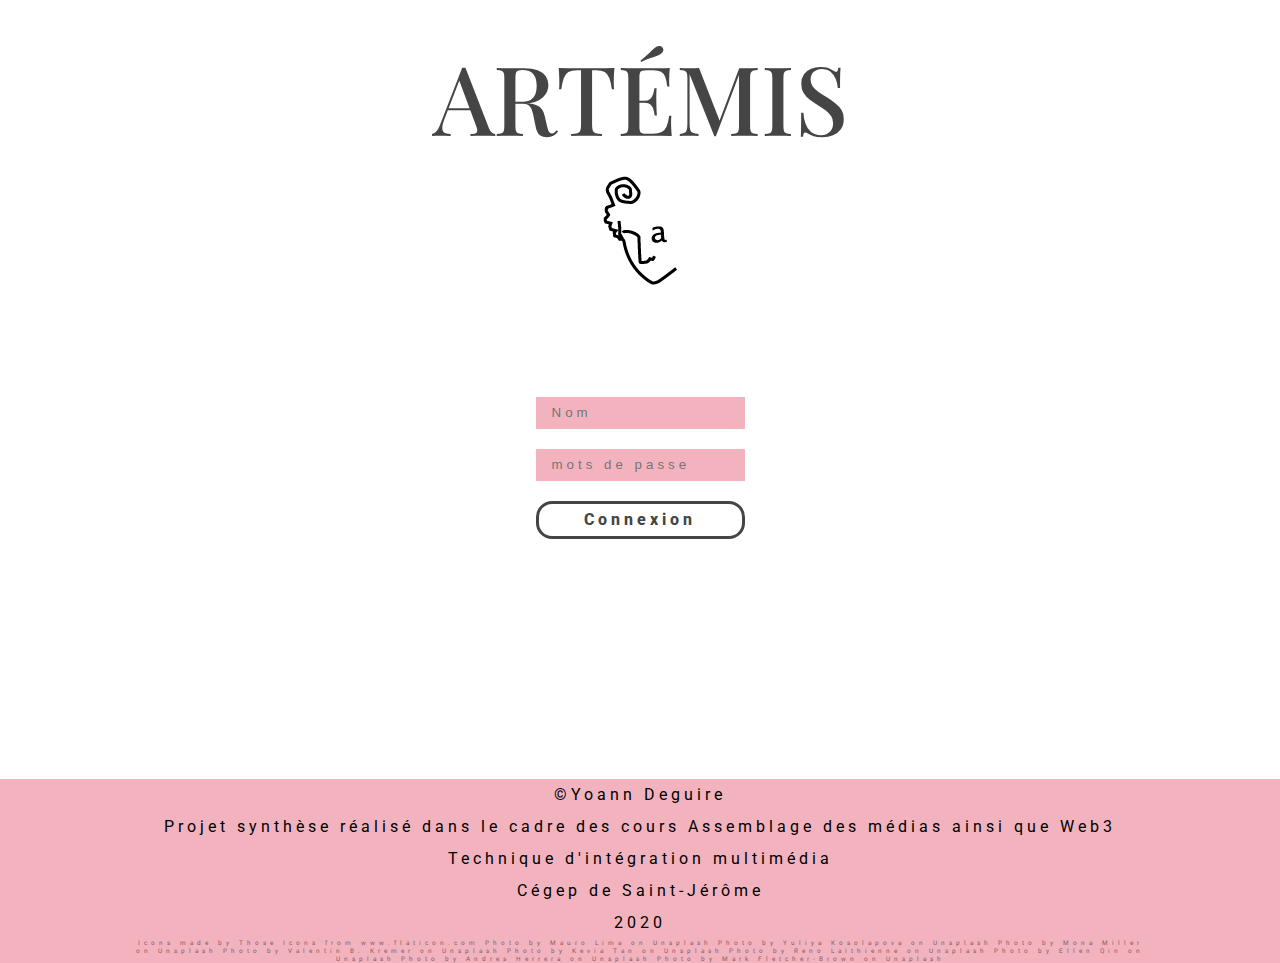
==== commit ff3cbbb2: "finito mouchacho" ====
--- a/admin.html
+++ b/admin.html
@@ -20,6 +20,14 @@
             <a href="adminIndex.html">Connexion</a>
         </form>
     </div>
+    <footer>
+        <p>&#169;Yoann Deguire</p>
+        <p>Projet synthèse réalisé dans le cadre des cours Assemblage des médias ainsi que Web3</p>
+        <p>Technique d'intégration multimédia</p>
+        <p>Cégep de Saint-Jérôme</p>
+        <p>2020</p>
+        <p>Icons made by <a href="https://www.flaticon.com/authors/those-icons" title="Those Icons">Those Icons</a> from <a href="https://www.flaticon.com/" title="Flaticon"> www.flaticon.com</a> Photo by Mauro Lima on Unsplash Photo by Yuliya Kosolapova on Unsplash Photo by Mona Miller on Unsplash Photo by Valentin B. Kremer on Unsplash Photo by Kevia Tan on Unsplash Photo by Reno Laithienne on Unsplash Photo by Ellen Qin on Unsplash Photo by Andres Herrera on Unsplash Photo by Mark Fletcher-Brown on Unsplash</p>
+    </footer>
     <script src="js/script.js"></script>
 </body>
 </html>--- a/boilerplateSASS/style.css
+++ b/boilerplateSASS/style.css
@@ -40,6 +40,54 @@
   line-height: 2rem;
 }
 
+form.index {
+  display: -ms-grid;
+  display: grid;
+  -ms-grid-columns: auto;
+      grid-template-columns: auto;
+  -ms-grid-rows: auto auto auto;
+      grid-template-rows: auto auto auto;
+  grid-gap: 20px;
+  margin-bottom: 15rem;
+}
+
+form.index input {
+  letter-spacing: .25rem;
+  line-height: 2rem;
+  padding: 0 1rem;
+  border: none;
+  background-color: var(--rose);
+}
+
+form.index input:focus {
+  background-color: var(--jaune);
+}
+
+form.index a {
+  display: -webkit-box;
+  display: -ms-flexbox;
+  display: flex;
+  text-decoration: none;
+  color: var(--noir);
+  border: 3px solid var(--gris);
+  border-radius: 1rem;
+  color: var(--gris);
+  font-weight: 800;
+  letter-spacing: .25rem;
+  line-height: 2rem;
+  -webkit-box-pack: center;
+      -ms-flex-pack: center;
+          justify-content: center;
+  -webkit-transition: .2s;
+  transition: .2s;
+}
+
+form.index a:hover {
+  background-color: var(--jaune);
+  border-color: var(--jaune);
+  color: var(--blanc);
+}
+
 footer {
   display: -webkit-box;
   display: -ms-flexbox;
@@ -108,6 +156,24 @@
   to {
     opacity: .5;
     top: 100%;
+  }
+}
+
+@-webkit-keyframes couleur {
+  form {
+    color: var(--rose);
+  }
+  to {
+    color: var(--rougeorange);
+  }
+}
+
+@keyframes couleur {
+  form {
+    color: var(--rose);
+  }
+  to {
+    color: var(--rougeorange);
   }
 }
 
@@ -147,6 +213,18 @@
 main > header div.titre-hero {
   position: relative;
   margin: 0 0 0 5em;
+  display: -webkit-box;
+  display: -ms-flexbox;
+  display: flex;
+  -webkit-box-orient: vertical;
+  -webkit-box-direction: normal;
+      -ms-flex-direction: column;
+          flex-direction: column;
+  -ms-flex-pack: distribute;
+      justify-content: space-around;
+  -webkit-box-align: start;
+      -ms-flex-align: start;
+          align-items: flex-start;
 }
 
 main > header div.titre-hero h1 {
@@ -199,6 +277,16 @@
   z-index: 1;
 }
 
+main > header div.titre-hero h1 strong.index::before {
+  -webkit-animation-delay: 2s;
+          animation-delay: 2s;
+}
+
+main > header div.titre-hero h1 strong.index::after {
+  -webkit-animation-delay: 2s;
+          animation-delay: 2s;
+}
+
 main > header div.titre-hero p {
   font-family: 'Playfair Display', serif;
   position: relative;
@@ -222,6 +310,14 @@
   top: 28rem;
   font-size: 9rem;
   color: var(--rose);
+  -webkit-animation: couleur;
+          animation: couleur;
+  -webkit-animation-duration: 15s;
+          animation-duration: 15s;
+  -webkit-animation-fill-mode: forwards;
+          animation-fill-mode: forwards;
+  -webkit-animation-delay: 2s;
+          animation-delay: 2s;
   z-index: 100;
 }
 
@@ -459,7 +555,7 @@
   margin: 0;
 }
 
-section#produits article.detail div.prix-panier a {
+section#produits article.detail div.prix-panier button {
   display: -webkit-box;
   display: -ms-flexbox;
   display: flex;
@@ -477,10 +573,66 @@
   transition: .2s;
 }
 
-section#produits article.detail div.prix-panier a:hover {
+section#produits article.detail div.prix-panier button:hover {
   border-color: var(--bleu);
   color: var(--blanc);
   background-color: var(--bleu);
+}
+
+section#produits article.detail div.popup {
+  display: -webkit-box;
+  display: -ms-flexbox;
+  display: flex;
+  -webkit-box-orient: vertical;
+  -webkit-box-direction: normal;
+      -ms-flex-direction: column;
+          flex-direction: column;
+  -webkit-box-align: center;
+      -ms-flex-align: center;
+          align-items: center;
+  align-items: center;
+  position: fixed;
+  width: 600px;
+  height: 200px;
+  top: 40%;
+  left: 40%;
+  background-color: var(--blanc);
+  -webkit-box-shadow: 1em 1em 1em var(--gris);
+          box-shadow: 1em 1em 1em var(--gris);
+  border-radius: 3rem;
+  z-index: 5000;
+  cursor: pointer;
+}
+
+section#produits article.detail div.popup p {
+  margin: auto;
+}
+
+section#produits article.detail div.popup button {
+  border: 3px solid var(--gris);
+  border-radius: 1rem;
+  color: var(--gris);
+  font-weight: 800;
+  letter-spacing: .25rem;
+  line-height: 2rem;
+  margin: 1rem;
+  padding: 1rem;
+}
+
+section#produits article.detail div.popup button:hover {
+  background-color: var(--bleu);
+  border-color: var(--bleu);
+  color: var(--blanc);
+}
+
+section#produits article.detail div.popup button:last-of-type:hover {
+  background-color: var(--rougeorange);
+  border-color: var(--rougeorange);
+  color: var(--blanc);
+}
+
+section#produits article.detail div.close {
+  display: none;
 }
 
 section#produits h4 {
@@ -569,6 +721,24 @@
   background-color: var(--bleu);
 }
 
+@media screen and (min-width: 1080px) {
+  article.detail {
+    width: 500px;
+  }
+}
+
+@media screen and (min-width: 1200px) {
+  article.detail {
+    width: 580px;
+  }
+}
+
+@media screen and (min-width: 1800px) {
+  article.detail {
+    width: 1120px;
+  }
+}
+
 @-webkit-keyframes hover-fleche {
   from {
     background-color: none;
@@ -734,6 +904,24 @@
   background-color: var(--bleu);
 }
 
+@-webkit-keyframes commander {
+  from {
+    background-color: var(-bleu);
+  }
+  to {
+    background-color: var(--jaune);
+  }
+}
+
+@keyframes commander {
+  from {
+    background-color: var(-bleu);
+  }
+  to {
+    background-color: var(--jaune);
+  }
+}
+
 section#commander {
   display: -webkit-box;
   display: -ms-flexbox;
@@ -805,6 +993,33 @@
   margin: 1em 0 6rem 0;
   font-size: 3rem;
   color: var(--blanc);
+}
+
+section#commander.change {
+  -webkit-animation: commander;
+          animation: commander;
+  -webkit-animation-duration: 5s;
+          animation-duration: 5s;
+  -webkit-animation-fill-mode: forwards;
+          animation-fill-mode: forwards;
+}
+
+@-webkit-keyframes about {
+  from {
+    background-color: var(-blanc);
+  }
+  to {
+    background-color: var(--jaune);
+  }
+}
+
+@keyframes about {
+  from {
+    background-color: var(-blanc);
+  }
+  to {
+    background-color: var(--jaune);
+  }
 }
 
 section#about {
@@ -878,6 +1093,33 @@
   bottom: 0;
   width: 650px;
   z-index: 100;
+}
+
+section#about.change {
+  -webkit-animation: about;
+          animation: about;
+  -webkit-animation-duration: 5s;
+          animation-duration: 5s;
+  -webkit-animation-fill-mode: forwards;
+          animation-fill-mode: forwards;
+}
+
+@-webkit-keyframes horaire {
+  from {
+    background-color: var(-jaune);
+  }
+  to {
+    background-color: var(--bleu);
+  }
+}
+
+@keyframes horaire {
+  from {
+    background-color: var(-jaune);
+  }
+  to {
+    background-color: var(--bleu);
+  }
 }
 
 section#horaire {
@@ -943,6 +1185,33 @@
   width: 45%;
 }
 
+section#horaire.change {
+  -webkit-animation: horaire;
+          animation: horaire;
+  -webkit-animation-duration: 5s;
+          animation-duration: 5s;
+  -webkit-animation-fill-mode: forwards;
+          animation-fill-mode: forwards;
+}
+
+@-webkit-keyframes livraison {
+  from {
+    background-color: var(-jaune);
+  }
+  to {
+    background-color: var(--bleu);
+  }
+}
+
+@keyframes livraison {
+  from {
+    background-color: var(-jaune);
+  }
+  to {
+    background-color: var(--bleu);
+  }
+}
+
 section#livraison {
   display: -webkit-box;
   display: -ms-flexbox;
@@ -1003,9 +1272,44 @@
 }
 
 section#livraison form input.submit:hover {
-  border-color: var(--gris);
-  color: var(--jaune);
-  background-color: var(--gris);
+  border-color: var(--rougeorange);
+  color: var(--rougeorange);
+}
+
+section#livraison form input.change {
+  -webkit-animation: livraison;
+          animation: livraison;
+  -webkit-animation-duration: 5s;
+          animation-duration: 5s;
+  -webkit-animation-fill-mode: forwards;
+          animation-fill-mode: forwards;
+}
+
+section#livraison.change {
+  -webkit-animation: livraison;
+          animation: livraison;
+  -webkit-animation-duration: 5s;
+          animation-duration: 5s;
+  -webkit-animation-fill-mode: forwards;
+          animation-fill-mode: forwards;
+}
+
+@-webkit-keyframes promotion {
+  from {
+    background-color: var(-blanc);
+  }
+  to {
+    background-color: var(--jaune);
+  }
+}
+
+@keyframes promotion {
+  from {
+    background-color: var(-blanc);
+  }
+  to {
+    background-color: var(--jaune);
+  }
 }
 
 section#promotion {
@@ -1083,6 +1387,22 @@
   background-color: var(--rougeorange);
   border-color: var(--rougeorange);
   color: var(--blanc);
+}
+
+section#promotion.change {
+  -webkit-animation: promotion;
+          animation: promotion;
+  -webkit-animation-duration: 5s;
+          animation-duration: 5s;
+  -webkit-animation-fill-mode: forwards;
+          animation-fill-mode: forwards;
+}
+
+@media screen and (min-width: 1080px) {
+  div.contenu-promo p:first-of-type {
+    height: 150px;
+    overflow: hidden;
+  }
 }
 
 @-webkit-keyframes hover-social {
@@ -1461,6 +1781,7 @@
 }
 
 div.admin-interface div.admin-titre {
+  height: 30%;
   margin: 0 0 2rem 0;
 }
 
@@ -1477,53 +1798,11 @@
 div.admin-interface div.admin-titre img {
   position: relative;
   top: -5rem;
-}
-
-div.admin-interface form.index {
-  display: -ms-grid;
-  display: grid;
-  -ms-grid-columns: auto;
-      grid-template-columns: auto;
-  -ms-grid-rows: auto auto auto;
-      grid-template-rows: auto auto auto;
-  grid-gap: 20px;
-}
-
-div.admin-interface form.index input {
-  letter-spacing: .25rem;
-  line-height: 2rem;
-  padding: 0 1rem;
-  border: none;
-  background-color: var(--rose);
-}
-
-div.admin-interface form.index input:focus {
-  background-color: var(--jaune);
-}
-
-div.admin-interface form.index a {
-  display: -webkit-box;
-  display: -ms-flexbox;
-  display: flex;
-  text-decoration: none;
-  color: var(--noir);
-  border: 3px solid var(--gris);
-  border-radius: 1rem;
-  color: var(--gris);
-  font-weight: 800;
-  letter-spacing: .25rem;
-  line-height: 2rem;
-  -webkit-box-pack: center;
-      -ms-flex-pack: center;
-          justify-content: center;
-  -webkit-transition: .2s;
-  transition: .2s;
-}
-
-div.admin-interface form.index a:hover {
-  background-color: var(--jaune);
-  border-color: var(--jaune);
-  color: var(--blanc);
+  -webkit-box-flex: 0;
+      -ms-flex-positive: 0;
+          flex-grow: 0;
+  -ms-flex-negative: 0;
+      flex-shrink: 0;
 }
 
 h2 {
@@ -1600,6 +1879,62 @@
   border-color: var(--rougeorange);
 }
 
+div.admin-liste div.popup {
+  display: -webkit-box;
+  display: -ms-flexbox;
+  display: flex;
+  -webkit-box-orient: vertical;
+  -webkit-box-direction: normal;
+      -ms-flex-direction: column;
+          flex-direction: column;
+  -webkit-box-align: center;
+      -ms-flex-align: center;
+          align-items: center;
+  align-items: center;
+  position: fixed;
+  width: 600px;
+  height: 200px;
+  top: 40%;
+  left: 40%;
+  background-color: var(--blanc);
+  -webkit-box-shadow: 1em 1em 1em var(--gris);
+          box-shadow: 1em 1em 1em var(--gris);
+  border-radius: 3rem;
+  z-index: 5000;
+  cursor: pointer;
+}
+
+div.admin-liste div.popup p {
+  margin: auto;
+}
+
+div.admin-liste div.popup button {
+  border: 3px solid var(--gris);
+  border-radius: 1rem;
+  color: var(--gris);
+  font-weight: 800;
+  letter-spacing: .25rem;
+  line-height: 2rem;
+  margin: 1rem;
+  padding: 1rem;
+}
+
+div.admin-liste div.popup button:hover {
+  background-color: var(--bleu);
+  border-color: var(--bleu);
+  color: var(--blanc);
+}
+
+div.admin-liste div.popup button:first-of-type:hover {
+  background-color: var(--rougeorange);
+  border-color: var(--rougeorange);
+  color: var(--blanc);
+}
+
+div.admin-liste div.close {
+  display: none;
+}
+
 ul.admin-index {
   display: -ms-grid;
   display: grid;
@@ -1608,6 +1943,7 @@
   -webkit-column-gap: 50px;
           column-gap: 50px;
   list-style-type: none;
+  margin-bottom: 10rem;
 }
 
 ul.admin-index li > a {
@@ -1710,4 +2046,66 @@
   border-color: var(--bleu);
   color: var(--blanc);
 }
+
+@-webkit-keyframes intro {
+  from {
+    opacity: 1;
+    visibility: visible;
+  }
+  to {
+    opacity: 0;
+    visibility: hidden;
+  }
+}
+
+@keyframes intro {
+  from {
+    opacity: 1;
+    visibility: visible;
+  }
+  to {
+    opacity: 0;
+    visibility: hidden;
+  }
+}
+
+div.animation {
+  position: fixed;
+  display: -webkit-box;
+  display: -ms-flexbox;
+  display: flex;
+  -webkit-box-pack: center;
+      -ms-flex-pack: center;
+          justify-content: center;
+  height: 100vh;
+  width: 100vw;
+  background-color: var(--bleu);
+  -webkit-animation: intro;
+          animation: intro;
+  -webkit-animation-duration: 1s;
+          animation-duration: 1s;
+  -webkit-animation-fill-mode: forwards;
+          animation-fill-mode: forwards;
+  -webkit-animation-timing-function: ease-in;
+          animation-timing-function: ease-in;
+  -webkit-animation-delay: 1s;
+          animation-delay: 1s;
+  z-index: 5500;
+}
+
+div.animation p.animate__animated {
+  font-family: 'Playfair Display', serif;
+  margin: 1em;
+  color: var(--gris);
+  font-size: 6rem;
+  font-weight: 500;
+  text-transform: uppercase;
+  position: relative;
+  top: 15rem;
+  color: var(--blanc);
+  -webkit-animation: backInDown;
+          animation: backInDown;
+  -webkit-animation-duration: 1s;
+          animation-duration: 1s;
+}
 /*# sourceMappingURL=style.css.map */